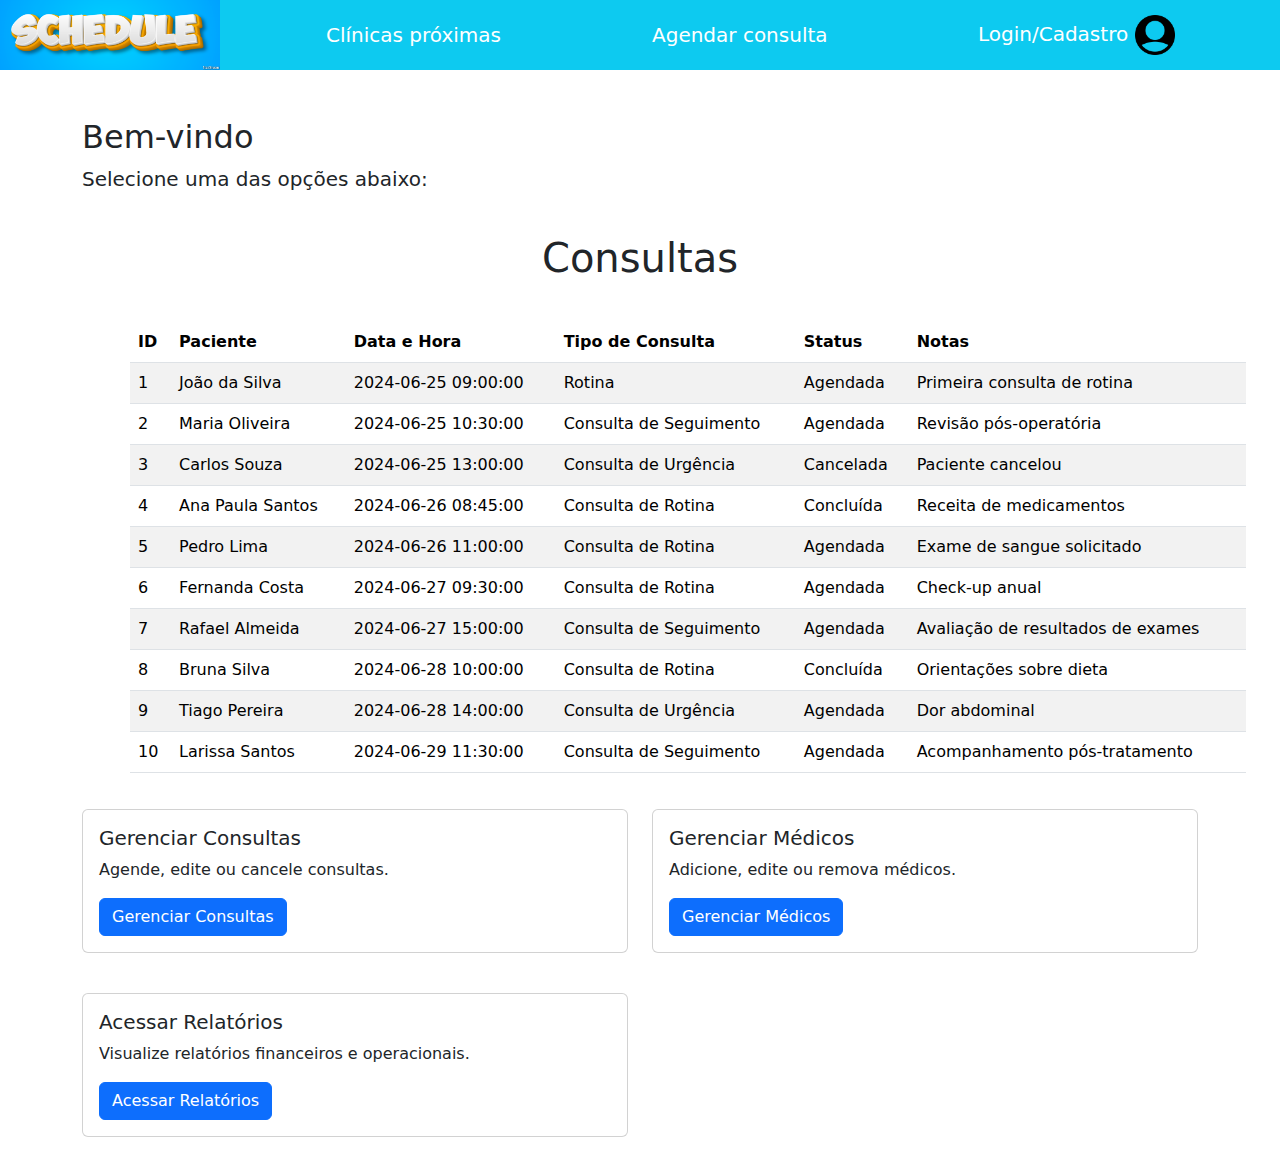
==== html/adm.html @ 567003f1 "Telas para cada tipo de usuário" ====
<!DOCTYPE html>
<html lang="en">

<head>
    <meta charset="UTF-8">
    <meta name="viewport" content="width=device-width, initial-scale=1.0">
    <title>Opções do Administrativo</title>
    <link href="https://cdn.jsdelivr.net/npm/bootstrap@5.3.3/dist/css/bootstrap.min.css" rel="stylesheet"
        integrity="sha384-QWTKZyjpPEjISv5WaRU9OFeRpok6YctnYmDr5pNlyT2bRjXh0JMhjY6hW+ALEwIH" crossorigin="anonymous">
    <style>
        .option-card {
            margin: 20px 0;
        }
    </style>
</head>

<body>

    <nav class="row bg-info">
        <div class="col-xs-12 col-md-3 d-flex align-items-center">
            <a href="./index.html"><img src="../imgs/Schedule.png" alt="Logo" width="220" height="70" class="d-inline-block">
            </a>
        </div>
        <div class="col-xs-12 col-md-3 d-flex align-items-center">
            <a class="nav-link text-white fs-5 text-center" href="./listaClinicas.html">Clínicas próximas</a>
        </div>
        <div class="col-xs-12 col-md-3 d-flex align-items-center">
            <a class="nav-link text-white fs-5 text-center" href="./agendamento.html">Agendar consulta</a>
        </div>
        <div class="col-xs-12 col-md-3 d-flex align-items-center">
            <a class="nav-link text-white fs-5 text-center" href="./login_cadastro.html">
                Login/Cadastro
                <img src="../imgs/user.png" alt="Login ou cadastro" width="40" height="40">
            </a>
        </div>
    </nav>

    <div class="container">
        <h2 class="mt-5">Bem-vindo</h2>
        <p class="lead">Selecione uma das opções abaixo:</p>
        <div class="agenda-consultas">
            <h1 class="text-center py-4">Consultas</h1>
            <table class="table table-striped mt-3 mx-5 border-2">
                <thead>
                    <tr>
                        <th>ID</th>
                        <th>Paciente</th>
                        <th>Data e Hora</th>
                        <th>Tipo de Consulta</th>
                        <th>Status</th>
                        <th>Notas</th>
                    </tr>
                </thead>
                <tbody id="consulta-table-body">
                    <!-- Dados serão preenchidos aqui -->
                </tbody>
            </table>
        </div>
        <div class="row">
            <div class="col-md-6 option-card">
                <div class="card">
                    <div class="card-body">
                        <h5 class="card-title">Gerenciar Consultas</h5>
                        <p class="card-text">Agende, edite ou cancele consultas.</p>
                        <a href="./agendamento.html" class="btn btn-primary">Gerenciar Consultas</a>
                    </div>
                </div>
            </div>
            <div class="col-md-6 option-card">
                <div class="card">
                    <div class="card-body">
                        <h5 class="card-title">Gerenciar Médicos</h5>
                        <p class="card-text">Adicione, edite ou remova médicos.</p>
                        <a href="#" class="btn btn-primary">Gerenciar Médicos</a>
                    </div>
                </div>
            </div>
            <div class="col-md-6 option-card">
                <div class="card">
                    <div class="card-body">
                        <h5 class="card-title">Acessar Relatórios</h5>
                        <p class="card-text">Visualize relatórios financeiros e operacionais.</p>
                        <a href="#" class="btn btn-primary">Acessar Relatórios</a>
                    </div>
                </div>
            </div>
        </div>
    </div>

    <script src="../js/scriptMedico.js"></script>
    <script src="https://cdn.jsdelivr.net/npm/bootstrap@5.3.3/dist/js/bootstrap.bundle.min.js"
        integrity="sha384-YvpcrYf0tY3lHB60NNkmXc5s9fDVZLESaAA55NDzOxhy9GkcIdslK1eN7N6jIeHz"
        crossorigin="anonymous"></script>
</body>

</html>
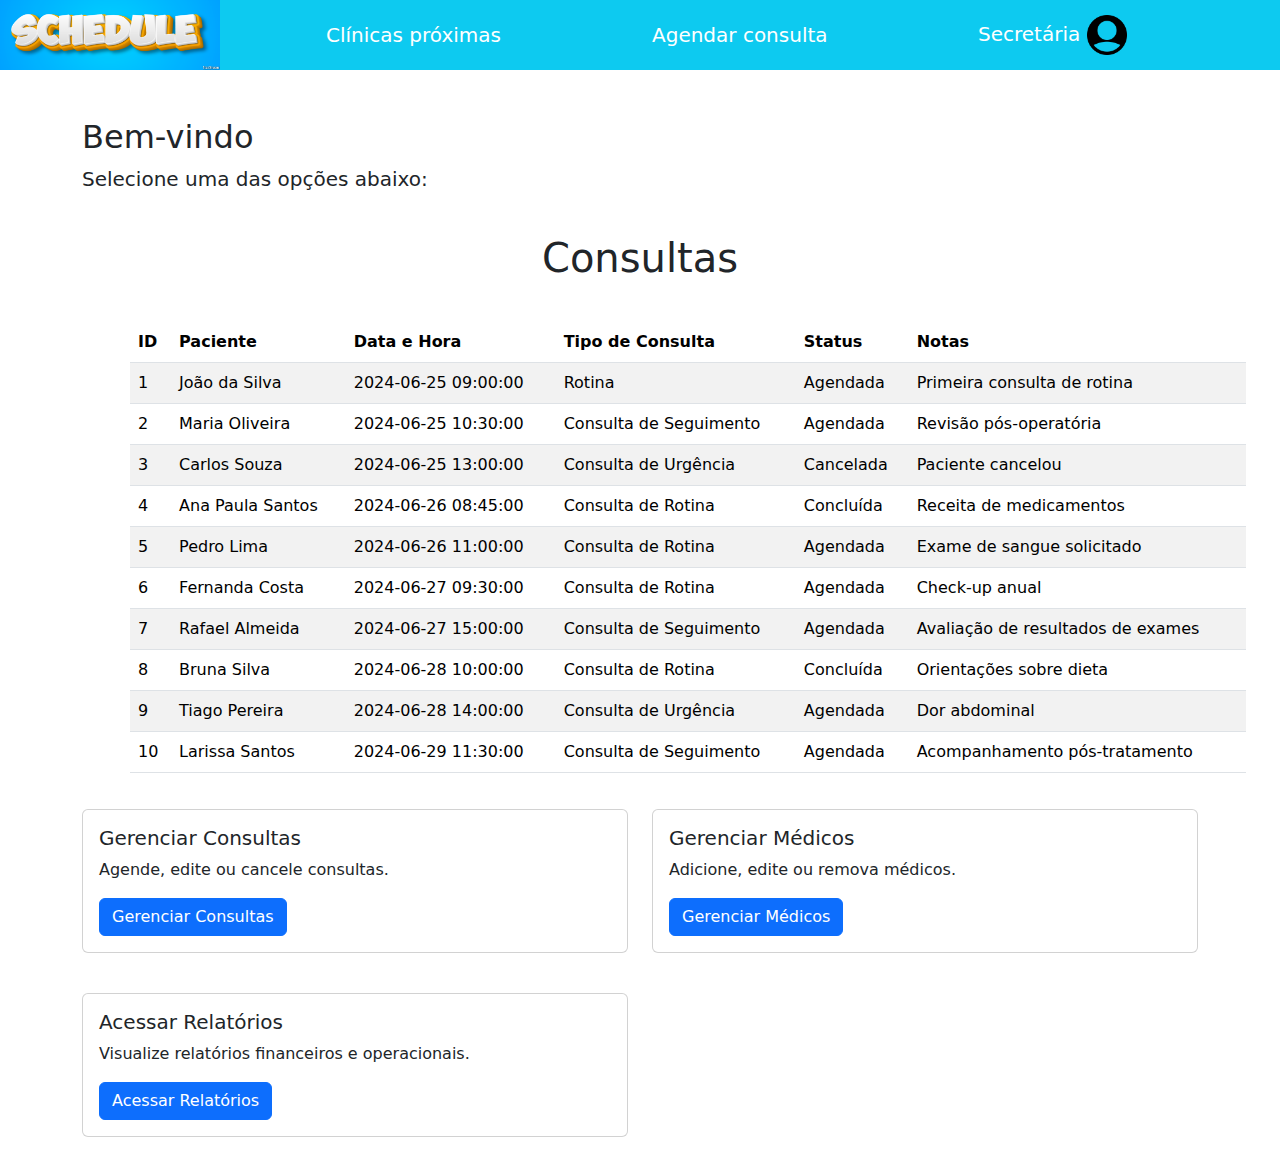
==== commit 42c08c5e: "jquery mascara telefone" ====
--- a/html/adm.html
+++ b/html/adm.html
@@ -29,7 +29,7 @@
         </div>
         <div class="col-xs-12 col-md-3 d-flex align-items-center">
             <a class="nav-link text-white fs-5 text-center" href="./login_cadastro.html">
-                Login/Cadastro
+                Secretária
                 <img src="../imgs/user.png" alt="Login ou cadastro" width="40" height="40">
             </a>
         </div>
